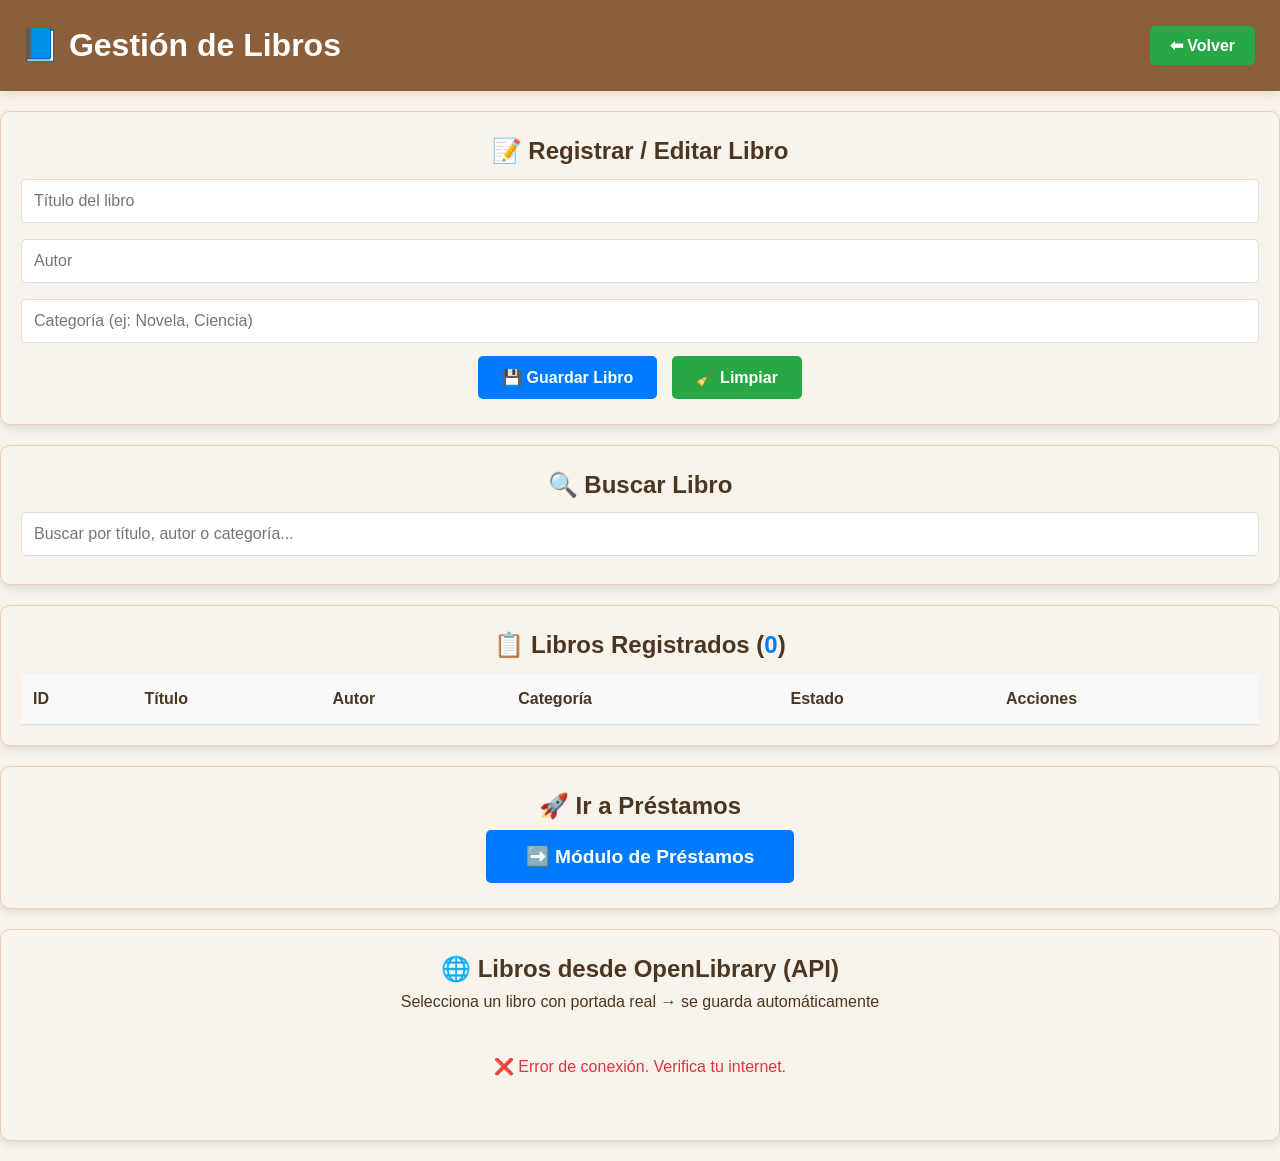
==== modulo2.html @ 36d4b271 "primer commit" ====
<!DOCTYPE html>
<html lang="es">
<head>
    <meta charset="UTF-8">
    <meta name="viewport" content="width=device-width, initial-scale=1.0">
    <title>Módulo 2 - Gestión de Libros</title>
    <link rel="stylesheet" href="css/styles.css">
    <style>
        .loading { text-align: center; padding: 40px; color: #666; font-size: 18px; }
        .card { box-shadow: 0 4px 8px rgba(0,0,0,0.1); padding: 20px; border-radius: 10px; margin: 20px 0; }
        input { width: 100%; padding: 12px; margin: 8px 0; border: 1px solid #ddd; border-radius: 5px; box-sizing: border-box; }
        .btn-login { background: #007bff; color: white; padding: 12px 24px; border: none; border-radius: 5px; cursor: pointer; margin: 5px; font-weight: bold; }
        .btn-login:hover { background: #0056b3; }
        .btn-success { background: #28a745 !important; }
        table { border-collapse: collapse; width: 100%; margin-top: 10px; }
        th, td { padding: 12px; text-align: left; border-bottom: 1px solid #ddd; }
        th { background-color: #f8f9fa; font-weight: bold; }
        .card-grid { display: grid; grid-template-columns: repeat(auto-fit, minmax(180px, 1fr)); gap: 20px; padding: 20px 0; }
        .api-error { color: #dc3545; text-align: center; padding: 40px; }
        #totalLibros { color: #007bff; font-weight: bold; }
    </style>
</head>

<body class="panel-body">
    <header class="panel-header" style="display: flex; justify-content: space-between; align-items: center; padding: 20px;">
        <h1 style="margin: 0;">📘 Gestión de Libros</h1>
        <button class="btn-login btn-success" onclick="volver()" style="padding: 10px 20px;">⬅ Volver</button>
    </header>

    <!-- FORMULARIO -->
    <section class="card">
        <h2>📝 Registrar / Editar Libro</h2>
        <input type="text" id="titulo" placeholder="Título del libro" maxlength="200">
        <input type="text" id="autor" placeholder="Autor" maxlength="100">
        <input type="text" id="categoria" placeholder="Categoría (ej: Novela, Ciencia)" maxlength="50">
        <button class="btn-login" onclick="guardarLibro()">💾 Guardar Libro</button>
        <button class="btn-login btn-success" onclick="limpiar()">🧹 Limpiar</button>
    </section>

    <!-- BUSCADOR -->
    <section class="card">
        <h2>🔍 Buscar Libro</h2>
        <input type="text" id="buscar" placeholder="Buscar por título, autor o categoría..." onkeyup="buscarLibro()">
    </section>

    <!-- TABLA -->
    <section class="card">
        <h2>📋 Libros Registrados (<span id="totalLibros">0</span>)</h2>
        <table id="tablaLibros"></table>
    </section>

    <!-- PRÉSTAMOS -->
    <section class="card" style="text-align:center;">
        <h2>🚀 Ir a Préstamos</h2>
        <button class="btn-login" onclick="irPrestamo()" style="font-size:1.2em;padding:15px 40px;">
            ➡️ Módulo de Préstamos
        </button>
    </section>

    <!-- API OPENLIBRARY -->
    <section class="card">
        <h2>🌐 Libros desde OpenLibrary (API)</h2>
        <p>Selecciona un libro con portada real → se guarda automáticamente</p>
        
        <div id="apiLoading" class="loading">🔄 Conectando con OpenLibrary...</div>
        <div id="apiLibros" class="card-grid" style="display:none;"></div>
        <div id="apiError" class="api-error" style="display:none;"></div>
    </section>

    <script src="js/modulo2.js"></script>
</body>
</html>
---- css/styles.css ----
/* ===================================
ARCHIVO: css/styles.css
Tema Biblioteca - Colores Tierra Clara
=================================== */

/* ================= VARIABLES CSS ================= */
:root {
    --tierra-primary: #8B5E3C;      /* Marrón cálido principal */
    --tierra-secondary: #A67C52;     /* Beige dorado */
    --tierra-light: #F8F3EB;         /* Fondo crema claro */
    --tierra-accent: #E8D1B5;        /* Arena suave */
    --tierra-mute: #D8C0A4;          /* Beige grisáceo */
    --tierra-dark: #6B4226;          /* Marrón oscuro texto */
    --tierra-text: #4B3621;          /* Texto principal */
    
    --shadow-light: rgba(139, 94, 60, 0.15);
    --shadow-medium: rgba(139, 94, 60, 0.25);
    --shadow-dark: rgba(139, 94, 60, 0.35);
}

/* ================= RESET & BASE ================= */
* {
    margin: 0;
    padding: 0;
    box-sizing: border-box;
}

body {
    font-family: 'Segoe UI', Tahoma, Geneva, Verdana, sans-serif;
    background: var(--tierra-light);
    color: var(--tierra-text);
    line-height: 1.6;
}

/* ================= HEADER ================= */
.header,
.panel-header {
    background: var(--tierra-primary);
    color: white;
    padding: 18px 40px;
    display: flex;
    justify-content: space-between;
    align-items: center;
    box-shadow: 0 4px 10px var(--shadow-light);
}

.header nav a {
    color: white;
    text-decoration: none;
    margin-left: 20px;
    font-weight: 600;
    transition: color 0.3s;
}

.header nav a:hover {
    color: var(--tierra-accent);
}

.usuario-box {
    display: flex;
    align-items: center;
    gap: 15px;
}

/* ================= BOTONES ================= */
.btn,
.btn-login,
.btn-salir {
    padding: 14px 28px;
    border: none;
    border-radius: 8px;
    font-weight: bold;
    cursor: pointer;
    text-decoration: none;
    display: inline-block;
    transition: all 0.3s;
    font-size: 16px;
}

.btn,
.btn-login {
    background: var(--tierra-secondary);
    color: white;
}

.btn:hover,
.btn-login:hover {
    background: var(--tierra-primary);
    transform: translateY(-2px);
    box-shadow: 0 8px 20px var(--shadow-medium);
}

.btn-salir {
    background: #D9534F;
    color: white;
    padding: 10px 18px;
}

.btn-salir:hover {
    background: #C9302C;
}

/* ================= HERO & CARRUSEL ================= */
.hero {
    display: grid;
    grid-template-columns: 1fr 1fr;
    gap: 40px;
    padding: 60px 20px;
    max-width: 1400px;
    margin: 0 auto;
    background: linear-gradient(135deg, var(--tierra-light) 0%, var(--tierra-accent) 100%);
    align-items: center;
}

.hero-texto {
    display: flex;
    flex-direction: column;
    justify-content: center;
    padding-right: 20px;
}

.hero-texto h1 {
    font-size: 3em;
    color: var(--tierra-dark);
    margin-bottom: 20px;
    line-height: 1.2;
    text-shadow: 0 2px 4px var(--shadow-light);
}

.hero-texto p {
    font-size: 1.3em;
    color: var(--tierra-mute);
    margin-bottom: 30px;
    line-height: 1.6;
}

.hero-carrusel {
    position: relative;
    height: 500px;
    overflow: hidden;
    border-radius: 20px;
    box-shadow: 0 20px 60px var(--shadow-dark);
}

.slider {
    display: flex;
    height: 100%;
    transition: transform 0.5s ease-in-out;
}

.slide {
    min-width: 100%;
    height: 100%;
    display: flex;
    align-items: center;
    justify-content: center;
    flex-direction: column;
    color: var(--tierra-dark);
    text-align: center;
    padding: 40px;
    box-sizing: border-box;
    background: linear-gradient(135deg, var(--tierra-accent) 0%, var(--tierra-light) 100%);
}

.slide img {
    width: 280px;
    height: 400px;
    object-fit: cover;
    border-radius: 15px;
    box-shadow: 0 20px 40px var(--shadow-dark);
    border: 4px solid var(--tierra-light);
    margin-bottom: 20px;
}

.slide h3 {
    font-size: 1.8em;
    margin: 0 0 10px 0;
    color: var(--tierra-dark);
}

.slide p {
    font-size: 1.1em;
    color: var(--tierra-mute);
    margin: 0;
}

.slider-nav {
    position: absolute;
    top: 50%;
    transform: translateY(-50%);
    background: rgba(248, 243, 235, 0.95);
    border: 2px solid var(--tierra-light);
    color: var(--tierra-dark);
    font-size: 2em;
    padding: 12px 16px;
    cursor: pointer;
    border-radius: 50%;
    transition: all 0.3s;
    backdrop-filter: blur(10px);
    font-weight: bold;
}

.slider-nav:hover {
    background: var(--tierra-light);
    transform: translateY(-50%) scale(1.1);
    box-shadow: 0 10px 25px var(--shadow-medium);
}

.slider-nav.prev { left: 20px; }
.slider-nav.next { right: 20px; }

.slider-dots {
    position: absolute;
    bottom: 25px;
    left: 50%;
    transform: translateX(-50%);
    display: flex;
    gap: 12px;
}

.dot {
    width: 14px;
    height: 14px;
    border-radius: 50%;
    background: rgba(248, 243, 235, 0.8);
    cursor: pointer;
    transition: all 0.3s;
    border: 2px solid var(--tierra-light);
}

.dot.active {
    background: var(--tierra-secondary);
    transform: scale(1.3);
}

/* ================= SECCIONES INFO ================= */
.info {
    display: grid;
    grid-template-columns: repeat(auto-fit, minmax(300px, 1fr));
    gap: 30px;
    max-width: 1200px;
    margin: 80px auto;
    padding: 0 20px;
}

.card {
    background: var(--tierra-light);
    padding: 40px 25px;
    border-radius: 18px;
    box-shadow: 0 10px 30px var(--shadow-light);
    border: 1px solid var(--tierra-accent);
    text-align: center;
    transition: all 0.3s;
}

.card:hover {
    transform: translateY(-8px);
    box-shadow: 0 20px 50px var(--shadow-medium);
}

.card h3 {
    color: var(--tierra-primary);
    font-size: 1.8em;
    margin-bottom: 15px;
}

/* ================= LOGIN ================= */
.login-body {
    min-height: 100vh;
    display: flex;
    justify-content: center;
    align-items: center;
    background: linear-gradient(135deg, var(--tierra-accent) 0%, var(--tierra-light) 100%);
}

.login-container {
    width: 100%;
    max-width: 420px;
}

.login-box {
    background: var(--tierra-light);
    padding: 40px;
    border-radius: 20px;
    box-shadow: 0 15px 40px var(--shadow-medium);
    border: 1px solid var(--tierra-accent);
}

.login-box h1 {
    text-align: center;
    margin-bottom: 30px;
    color: var(--tierra-dark);
}

.tabs {
    display: flex;
    margin-bottom: 25px;
    border-radius: 10px;
    overflow: hidden;
}

.tab {
    flex: 1;
    padding: 14px;
    border: none;
    background: var(--tierra-accent);
    cursor: pointer;
    font-weight: 600;
    color: var(--tierra-dark);
    transition: all 0.3s;
}

.tab.active {
    background: var(--tierra-primary);
    color: white;
}

input {
    width: 100%;
    padding: 15px;
    margin-bottom: 16px;
    border: 2px solid var(--tierra-mute);
    border-radius: 10px;
    outline: none;
    font-size: 16px;
    transition: border-color 0.3s;
}

input:focus {
    border-color: var(--tierra-secondary);
    box-shadow: 0 0 0 3px var(--shadow-light);
}

.volver {
    display: block;
    margin-top: 20px;
    text-align: center;
    text-decoration: none;
    color: var(--tierra-primary);
    font-weight: 600;
}

/* ================= PANEL ================= */
.panel-body {
    background: var(--tierra-light);
}

.bienvenida {
    text-align: center;
    padding: 50px 20px;
}

.bienvenida h2 {
    color: var(--tierra-dark);
    margin-bottom: 15px;
    font-size: 2.2em;
}

.menu-panel {
    display: grid;
    grid-template-columns: repeat(auto-fit, minmax(280px, 1fr));
    gap: 30px;
    padding: 0 50px 80px;
    max-width: 1200px;
    margin: 0 auto;
}

.card-panel {
    background: var(--tierra-light);
    padding: 35px;
    border-radius: 20px;
    text-decoration: none;
    color: var(--tierra-text);
    box-shadow: 0 12px 30px var(--shadow-light);
    border: 1px solid var(--tierra-accent);
    transition: all 0.3s;
}

.card-panel:hover {
    transform: translateY(-10px);
    box-shadow: 0 25px 60px var(--shadow-medium);
}

.card-panel h3 {
    color: var(--tierra-primary);
    margin-bottom: 15px;
    font-size: 1.6em;
}

/* ================= FOOTER ================= */
.footer {
    background: var(--tierra-primary);
    color: var(--tierra-accent);
    text-align: center;
    padding: 25px;
    margin-top: 60px;
}

/* ================= RESPONSIVE ================= */
@media (max-width: 900px) {
    .hero {
        grid-template-columns: 1fr;
        text-align: center;
        padding: 40px 20px;
        gap: 30px;
    }
    
    .hero-texto h1 {
        font-size: 2.2em;
    }
    
    .hero-carrusel {
        height: 350px;
    }
    
    .slide img {
        width: 220px;
        height: 320px;
    }
    
    .header,
    .panel-header {
        flex-direction: column;
        gap: 15px;
        text-align: center;
        padding: 20px;
    }
    
    .menu-panel {
        padding: 0 20px 60px;
        gap: 20px;
    }
    
    .info {
        padding: 0 20px;
        gap: 20px;
    }
}

@media (max-width: 480px) {
    .login-box {
        margin: 20px;
        padding: 25px;
    }
    
    .card,
    .card-panel {
        padding: 25px 20px;
    }
}
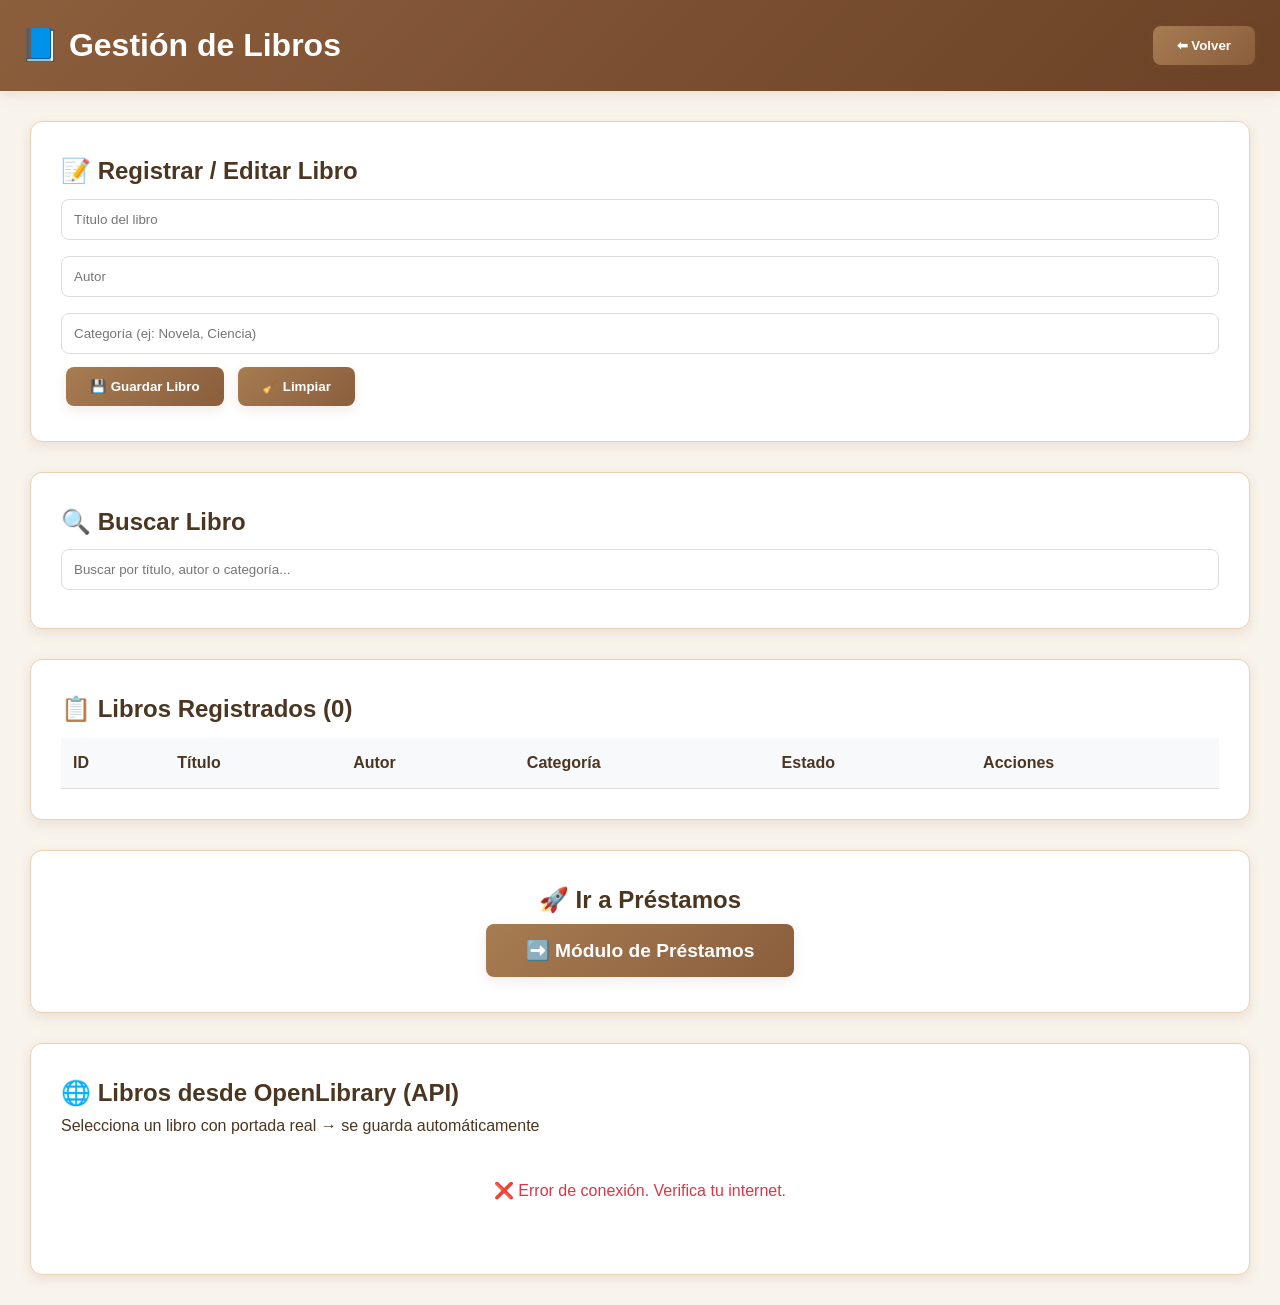
==== commit d7c2af30: "segundo commit" ====
--- a/modulo2.html
+++ b/modulo2.html
@@ -4,35 +4,30 @@
     <meta charset="UTF-8">
     <meta name="viewport" content="width=device-width, initial-scale=1.0">
     <title>Módulo 2 - Gestión de Libros</title>
+
+    <!-- CSS GENERAL -->
     <link rel="stylesheet" href="css/styles.css">
-    <style>
-        .loading { text-align: center; padding: 40px; color: #666; font-size: 18px; }
-        .card { box-shadow: 0 4px 8px rgba(0,0,0,0.1); padding: 20px; border-radius: 10px; margin: 20px 0; }
-        input { width: 100%; padding: 12px; margin: 8px 0; border: 1px solid #ddd; border-radius: 5px; box-sizing: border-box; }
-        .btn-login { background: #007bff; color: white; padding: 12px 24px; border: none; border-radius: 5px; cursor: pointer; margin: 5px; font-weight: bold; }
-        .btn-login:hover { background: #0056b3; }
-        .btn-success { background: #28a745 !important; }
-        table { border-collapse: collapse; width: 100%; margin-top: 10px; }
-        th, td { padding: 12px; text-align: left; border-bottom: 1px solid #ddd; }
-        th { background-color: #f8f9fa; font-weight: bold; }
-        .card-grid { display: grid; grid-template-columns: repeat(auto-fit, minmax(180px, 1fr)); gap: 20px; padding: 20px 0; }
-        .api-error { color: #dc3545; text-align: center; padding: 40px; }
-        #totalLibros { color: #007bff; font-weight: bold; }
-    </style>
+
+    <!-- CSS ESPECÍFICO -->
+    <link rel="stylesheet" href="css/styles.css">
 </head>
 
 <body class="panel-body">
-    <header class="panel-header" style="display: flex; justify-content: space-between; align-items: center; padding: 20px;">
-        <h1 style="margin: 0;">📘 Gestión de Libros</h1>
-        <button class="btn-login btn-success" onclick="volver()" style="padding: 10px 20px;">⬅ Volver</button>
+
+    <!-- HEADER -->
+    <header class="panel-header modulo2-header">
+        <h1>📘 Gestión de Libros</h1>
+        <button class="btn-login btn-success" onclick="volver()">⬅ Volver</button>
     </header>
 
     <!-- FORMULARIO -->
     <section class="card">
         <h2>📝 Registrar / Editar Libro</h2>
+
         <input type="text" id="titulo" placeholder="Título del libro" maxlength="200">
         <input type="text" id="autor" placeholder="Autor" maxlength="100">
         <input type="text" id="categoria" placeholder="Categoría (ej: Novela, Ciencia)" maxlength="50">
+
         <button class="btn-login" onclick="guardarLibro()">💾 Guardar Libro</button>
         <button class="btn-login btn-success" onclick="limpiar()">🧹 Limpiar</button>
     </section>
@@ -50,21 +45,21 @@
     </section>
 
     <!-- PRÉSTAMOS -->
-    <section class="card" style="text-align:center;">
+    <section class="card center">
         <h2>🚀 Ir a Préstamos</h2>
-        <button class="btn-login" onclick="irPrestamo()" style="font-size:1.2em;padding:15px 40px;">
+        <button class="btn-login btn-large" onclick="irPrestamo()">
             ➡️ Módulo de Préstamos
         </button>
     </section>
 
-    <!-- API OPENLIBRARY -->
+    <!-- API -->
     <section class="card">
         <h2>🌐 Libros desde OpenLibrary (API)</h2>
         <p>Selecciona un libro con portada real → se guarda automáticamente</p>
-        
+
         <div id="apiLoading" class="loading">🔄 Conectando con OpenLibrary...</div>
-        <div id="apiLibros" class="card-grid" style="display:none;"></div>
-        <div id="apiError" class="api-error" style="display:none;"></div>
+        <div id="apiLibros" class="card-grid hidden"></div>
+        <div id="apiError" class="api-error hidden"></div>
     </section>
 
     <script src="js/modulo2.js"></script>
--- a/css/styles.css
+++ b/css/styles.css
@@ -1,24 +1,26 @@
 /* ===================================
-ARCHIVO: css/styles.css
-Tema Biblioteca - Colores Tierra Clara
+   TEMA BIBLIOTECA - MEJORADO PRO
 =================================== */
 
-/* ================= VARIABLES CSS ================= */
+/* ================= VARIABLES ================= */
 :root {
-    --tierra-primary: #8B5E3C;      /* Marrón cálido principal */
-    --tierra-secondary: #A67C52;     /* Beige dorado */
-    --tierra-light: #F8F3EB;         /* Fondo crema claro */
-    --tierra-accent: #E8D1B5;        /* Arena suave */
-    --tierra-mute: #D8C0A4;          /* Beige grisáceo */
-    --tierra-dark: #6B4226;          /* Marrón oscuro texto */
-    --tierra-text: #4B3621;          /* Texto principal */
-    
-    --shadow-light: rgba(139, 94, 60, 0.15);
-    --shadow-medium: rgba(139, 94, 60, 0.25);
-    --shadow-dark: rgba(139, 94, 60, 0.35);
-}
-
-/* ================= RESET & BASE ================= */
+    --tierra-primary: #8B5E3C;
+    --tierra-secondary: #A67C52;
+    --tierra-light: #F8F3EB;
+    --tierra-accent: #E8D1B5;
+    --tierra-mute: #D8C0A4;
+    --tierra-dark: #6B4226;
+    --tierra-text: #4B3621;
+
+    --shadow-soft: 0 4px 12px rgba(139, 94, 60, 0.12);
+    --shadow-medium: 0 10px 30px rgba(139, 94, 60, 0.2);
+    --shadow-strong: 0 20px 60px rgba(139, 94, 60, 0.3);
+
+    --radius: 12px;
+    --transition: all 0.3s ease;
+}
+
+/* ================= RESET ================= */
 * {
     margin: 0;
     padding: 0;
@@ -26,7 +28,7 @@
 }
 
 body {
-    font-family: 'Segoe UI', Tahoma, Geneva, Verdana, sans-serif;
+    font-family: 'Segoe UI', sans-serif;
     background: var(--tierra-light);
     color: var(--tierra-text);
     line-height: 1.6;
@@ -35,13 +37,13 @@
 /* ================= HEADER ================= */
 .header,
 .panel-header {
-    background: var(--tierra-primary);
+    background: linear-gradient(135deg, var(--tierra-primary), var(--tierra-dark));
     color: white;
     padding: 18px 40px;
     display: flex;
     justify-content: space-between;
     align-items: center;
-    box-shadow: 0 4px 10px var(--shadow-light);
+    box-shadow: var(--shadow-soft);
 }
 
 .header nav a {
@@ -49,351 +51,184 @@
     text-decoration: none;
     margin-left: 20px;
     font-weight: 600;
-    transition: color 0.3s;
-}
-
-.header nav a:hover {
-    color: var(--tierra-accent);
-}
-
-.usuario-box {
-    display: flex;
-    align-items: center;
-    gap: 15px;
+    position: relative;
+}
+
+.header nav a::after {
+    content: "";
+    position: absolute;
+    bottom: -5px;
+    left: 0;
+    width: 0%;
+    height: 2px;
+    background: var(--tierra-accent);
+    transition: var(--transition);
+}
+
+.header nav a:hover::after {
+    width: 100%;
 }
 
 /* ================= BOTONES ================= */
 .btn,
-.btn-login,
-.btn-salir {
-    padding: 14px 28px;
+.btn-login {
+    background: linear-gradient(135deg, var(--tierra-secondary), var(--tierra-primary));
+    color: white;
+    padding: 12px 24px;
     border: none;
-    border-radius: 8px;
+    border-radius: var(--radius);
+    cursor: pointer;
     font-weight: bold;
-    cursor: pointer;
-    text-decoration: none;
-    display: inline-block;
-    transition: all 0.3s;
-    font-size: 16px;
-}
-
-.btn,
-.btn-login {
-    background: var(--tierra-secondary);
-    color: white;
+    transition: var(--transition);
+    box-shadow: var(--shadow-soft);
 }
 
 .btn:hover,
 .btn-login:hover {
-    background: var(--tierra-primary);
-    transform: translateY(-2px);
-    box-shadow: 0 8px 20px var(--shadow-medium);
+    transform: translateY(-3px);
+    box-shadow: var(--shadow-medium);
 }
 
 .btn-salir {
-    background: #D9534F;
+    background: #c94c4c;
     color: white;
     padding: 10px 18px;
+    border-radius: var(--radius);
+    border: none;
 }
 
 .btn-salir:hover {
-    background: #C9302C;
-}
-
-/* ================= HERO & CARRUSEL ================= */
+    background: #a83c3c;
+}
+
+/* ================= HERO ================= */
 .hero {
     display: grid;
     grid-template-columns: 1fr 1fr;
-    gap: 40px;
-    padding: 60px 20px;
+    gap: 50px;
+    padding: 60px 40px;
     max-width: 1400px;
-    margin: 0 auto;
-    background: linear-gradient(135deg, var(--tierra-light) 0%, var(--tierra-accent) 100%);
+    margin: auto;
     align-items: center;
 }
 
-.hero-texto {
-    display: flex;
-    flex-direction: column;
-    justify-content: center;
-    padding-right: 20px;
-}
-
 .hero-texto h1 {
-    font-size: 3em;
+    font-size: 2.8em;
     color: var(--tierra-dark);
     margin-bottom: 20px;
-    line-height: 1.2;
-    text-shadow: 0 2px 4px var(--shadow-light);
 }
 
 .hero-texto p {
-    font-size: 1.3em;
+    font-size: 1.2em;
     color: var(--tierra-mute);
-    margin-bottom: 30px;
-    line-height: 1.6;
-}
-
+    margin-bottom: 25px;
+}
+
+/* ================= CARRUSEL ================= */
 .hero-carrusel {
-    position: relative;
-    height: 500px;
+    border-radius: 20px;
     overflow: hidden;
-    border-radius: 20px;
-    box-shadow: 0 20px 60px var(--shadow-dark);
-}
-
-.slider {
-    display: flex;
-    height: 100%;
-    transition: transform 0.5s ease-in-out;
+    box-shadow: var(--shadow-strong);
 }
 
 .slide {
-    min-width: 100%;
-    height: 100%;
-    display: flex;
-    align-items: center;
-    justify-content: center;
-    flex-direction: column;
-    color: var(--tierra-dark);
     text-align: center;
-    padding: 40px;
-    box-sizing: border-box;
-    background: linear-gradient(135deg, var(--tierra-accent) 0%, var(--tierra-light) 100%);
+    padding: 30px;
 }
 
 .slide img {
-    width: 280px;
-    height: 400px;
-    object-fit: cover;
+    width: 260px;
+    height: 380px;
     border-radius: 15px;
-    box-shadow: 0 20px 40px var(--shadow-dark);
-    border: 4px solid var(--tierra-light);
-    margin-bottom: 20px;
-}
-
-.slide h3 {
-    font-size: 1.8em;
-    margin: 0 0 10px 0;
-    color: var(--tierra-dark);
-}
-
-.slide p {
-    font-size: 1.1em;
-    color: var(--tierra-mute);
-    margin: 0;
-}
-
-.slider-nav {
-    position: absolute;
-    top: 50%;
-    transform: translateY(-50%);
-    background: rgba(248, 243, 235, 0.95);
-    border: 2px solid var(--tierra-light);
-    color: var(--tierra-dark);
-    font-size: 2em;
-    padding: 12px 16px;
-    cursor: pointer;
-    border-radius: 50%;
-    transition: all 0.3s;
-    backdrop-filter: blur(10px);
-    font-weight: bold;
-}
-
-.slider-nav:hover {
-    background: var(--tierra-light);
-    transform: translateY(-50%) scale(1.1);
-    box-shadow: 0 10px 25px var(--shadow-medium);
-}
-
-.slider-nav.prev { left: 20px; }
-.slider-nav.next { right: 20px; }
-
-.slider-dots {
-    position: absolute;
-    bottom: 25px;
-    left: 50%;
-    transform: translateX(-50%);
-    display: flex;
-    gap: 12px;
-}
-
-.dot {
-    width: 14px;
-    height: 14px;
-    border-radius: 50%;
-    background: rgba(248, 243, 235, 0.8);
-    cursor: pointer;
-    transition: all 0.3s;
-    border: 2px solid var(--tierra-light);
-}
-
-.dot.active {
-    background: var(--tierra-secondary);
-    transform: scale(1.3);
-}
-
-/* ================= SECCIONES INFO ================= */
-.info {
+    box-shadow: var(--shadow-medium);
+    transition: var(--transition);
+}
+
+.slide img:hover {
+    transform: scale(1.05);
+}
+
+/* ================= TARJETAS ================= */
+.card,
+.card-panel {
+    background: white;
+    border-radius: var(--radius);
+    padding: 30px;
+    box-shadow: var(--shadow-soft);
+    transition: var(--transition);
+    border: 1px solid var(--tierra-accent);
+}
+
+.card:hover,
+.card-panel:hover {
+    transform: translateY(-8px);
+    box-shadow: var(--shadow-medium);
+}
+
+.card h3,
+.card-panel h3 {
+    color: var(--tierra-primary);
+    margin-bottom: 10px;
+}
+
+/* ================= GRID ================= */
+.info,
+.menu-panel {
     display: grid;
-    grid-template-columns: repeat(auto-fit, minmax(300px, 1fr));
     gap: 30px;
     max-width: 1200px;
-    margin: 80px auto;
-    padding: 0 20px;
-}
-
-.card {
-    background: var(--tierra-light);
-    padding: 40px 25px;
-    border-radius: 18px;
-    box-shadow: 0 10px 30px var(--shadow-light);
-    border: 1px solid var(--tierra-accent);
-    text-align: center;
-    transition: all 0.3s;
-}
-
-.card:hover {
-    transform: translateY(-8px);
-    box-shadow: 0 20px 50px var(--shadow-medium);
-}
-
-.card h3 {
-    color: var(--tierra-primary);
-    font-size: 1.8em;
-    margin-bottom: 15px;
+    margin: auto;
+}
+
+.info {
+    grid-template-columns: repeat(auto-fit, minmax(280px, 1fr));
+    margin-top: 60px;
+}
+
+.menu-panel {
+    grid-template-columns: repeat(auto-fit, minmax(250px, 1fr));
+    padding: 40px;
 }
 
 /* ================= LOGIN ================= */
 .login-body {
-    min-height: 100vh;
     display: flex;
     justify-content: center;
     align-items: center;
-    background: linear-gradient(135deg, var(--tierra-accent) 0%, var(--tierra-light) 100%);
-}
-
-.login-container {
-    width: 100%;
-    max-width: 420px;
+    min-height: 100vh;
+    background: linear-gradient(135deg, var(--tierra-accent), var(--tierra-light));
 }
 
 .login-box {
-    background: var(--tierra-light);
+    background: white;
     padding: 40px;
-    border-radius: 20px;
-    box-shadow: 0 15px 40px var(--shadow-medium);
-    border: 1px solid var(--tierra-accent);
-}
-
-.login-box h1 {
-    text-align: center;
-    margin-bottom: 30px;
-    color: var(--tierra-dark);
-}
-
-.tabs {
-    display: flex;
-    margin-bottom: 25px;
-    border-radius: 10px;
-    overflow: hidden;
-}
-
-.tab {
-    flex: 1;
+    border-radius: var(--radius);
+    box-shadow: var(--shadow-medium);
+    width: 100%;
+    max-width: 400px;
+}
+
+input {
+    width: 100%;
     padding: 14px;
-    border: none;
-    background: var(--tierra-accent);
-    cursor: pointer;
-    font-weight: 600;
-    color: var(--tierra-dark);
-    transition: all 0.3s;
-}
-
-.tab.active {
-    background: var(--tierra-primary);
-    color: white;
-}
-
-input {
-    width: 100%;
-    padding: 15px;
-    margin-bottom: 16px;
-    border: 2px solid var(--tierra-mute);
-    border-radius: 10px;
+    margin-bottom: 15px;
+    border-radius: var(--radius);
+    border: 1px solid var(--tierra-mute);
+}
+
+input:focus {
     outline: none;
-    font-size: 16px;
-    transition: border-color 0.3s;
-}
-
-input:focus {
     border-color: var(--tierra-secondary);
-    box-shadow: 0 0 0 3px var(--shadow-light);
-}
-
-.volver {
-    display: block;
-    margin-top: 20px;
-    text-align: center;
-    text-decoration: none;
-    color: var(--tierra-primary);
-    font-weight: 600;
-}
-
-/* ================= PANEL ================= */
-.panel-body {
-    background: var(--tierra-light);
-}
-
-.bienvenida {
-    text-align: center;
-    padding: 50px 20px;
-}
-
-.bienvenida h2 {
-    color: var(--tierra-dark);
-    margin-bottom: 15px;
-    font-size: 2.2em;
-}
-
-.menu-panel {
-    display: grid;
-    grid-template-columns: repeat(auto-fit, minmax(280px, 1fr));
-    gap: 30px;
-    padding: 0 50px 80px;
-    max-width: 1200px;
-    margin: 0 auto;
-}
-
-.card-panel {
-    background: var(--tierra-light);
-    padding: 35px;
-    border-radius: 20px;
-    text-decoration: none;
-    color: var(--tierra-text);
-    box-shadow: 0 12px 30px var(--shadow-light);
-    border: 1px solid var(--tierra-accent);
-    transition: all 0.3s;
-}
-
-.card-panel:hover {
-    transform: translateY(-10px);
-    box-shadow: 0 25px 60px var(--shadow-medium);
-}
-
-.card-panel h3 {
-    color: var(--tierra-primary);
-    margin-bottom: 15px;
-    font-size: 1.6em;
+    box-shadow: 0 0 0 2px var(--tierra-accent);
 }
 
 /* ================= FOOTER ================= */
 .footer {
-    background: var(--tierra-primary);
+    background: var(--tierra-dark);
     color: var(--tierra-accent);
     text-align: center;
-    padding: 25px;
-    margin-top: 60px;
+    padding: 20px;
+    margin-top: 50px;
 }
 
 /* ================= RESPONSIVE ================= */
@@ -401,50 +236,192 @@
     .hero {
         grid-template-columns: 1fr;
         text-align: center;
-        padding: 40px 20px;
-        gap: 30px;
     }
-    
+
     .hero-texto h1 {
         font-size: 2.2em;
     }
-    
-    .hero-carrusel {
-        height: 350px;
-    }
-    
-    .slide img {
-        width: 220px;
-        height: 320px;
-    }
-    
+
     .header,
     .panel-header {
         flex-direction: column;
-        gap: 15px;
-        text-align: center;
+        gap: 10px;
+    }
+}
+
+@media (max-width: 500px) {
+    .login-box {
+        margin: 15px;
+        padding: 25px;
+    }
+
+    .card,
+    .card-panel {
         padding: 20px;
     }
-    
-    .menu-panel {
-        padding: 0 20px 60px;
-        gap: 20px;
-    }
-    
-    .info {
-        padding: 0 20px;
-        gap: 20px;
-    }
-}
-
-@media (max-width: 480px) {
-    .login-box {
-        margin: 20px;
-        padding: 25px;
-    }
-    
-    .card,
-    .card-panel {
-        padding: 25px 20px;
-    }
+}
+/* ===============================
+   MODULO 2 - ESTILOS
+=============================== */
+
+/* HEADER */
+.modulo2-header {
+    display: flex;
+    justify-content: space-between;
+    align-items: center;
+    padding: 20px;
+}
+
+/* INPUTS */
+input {
+    width: 100%;
+    padding: 12px;
+    margin: 8px 0;
+    border: 1px solid #ddd;
+    border-radius: 8px;
+    box-sizing: border-box;
+}
+
+/* BOTONES */
+.btn-login {
+    padding: 12px 24px;
+    border-radius: 8px;
+    border: none;
+    cursor: pointer;
+    font-weight: bold;
+    margin: 5px;
+    transition: 0.3s;
+}
+
+.btn-login:hover {
+    transform: translateY(-2px);
+}
+
+/* BOTÓN GRANDE */
+.btn-large {
+    font-size: 1.2em;
+    padding: 15px 40px;
+}
+
+/* CENTRADO */
+.center {
+    text-align: center;
+}
+
+/* TABLA */
+table {
+    width: 100%;
+    border-collapse: collapse;
+    margin-top: 10px;
+}
+
+th, td {
+    padding: 12px;
+    border-bottom: 1px solid #ddd;
+    text-align: left;
+}
+
+th {
+    background-color: #f8f9fa;
+}
+
+/* GRID API */
+.card-grid {
+    display: grid;
+    grid-template-columns: repeat(auto-fit, minmax(180px, 1fr));
+    gap: 20px;
+    padding: 20px 0;
+}
+
+/* LOADING */
+.loading {
+    text-align: center;
+    padding: 40px;
+    color: #666;
+    font-size: 18px;
+}
+
+/* ERROR API */
+.api-error {
+    color: #dc3545;
+    text-align: center;
+    padding: 40px;
+}
+
+/* UTILIDADES */
+.hidden {
+    display: none;
+}
+
+/* TOTAL LIBROS */
+#totalLibros {
+    font-weight: bold;
+}
+
+/* ===============================
+   MODULO 3 - ESTILOS
+=============================== */
+
+/* CONTENEDOR PESTAÑAS */
+.tabs-container {
+    position: fixed;
+    top: 120px;
+    left: 30px;
+    right: 30px;
+    display: flex;
+    background: #f8f9fa;
+    border-radius: 10px 10px 0 0;
+    box-shadow: 0 2px 10px rgba(0,0,0,0.1);
+    z-index: 100;
+}
+
+/* BOTONES PESTAÑAS */
+.tab-btn {
+    flex: 1;
+    padding: 15px;
+    border: none;
+    background: white;
+    font-weight: bold;
+    cursor: pointer;
+    transition: 0.3s;
+}
+
+.tab-btn:first-child {
+    border-radius: 10px 0 0 0;
+}
+
+.tab-btn.active {
+    background: #007bff;
+    color: white;
+}
+
+/* CONTENIDO */
+.tab-content {
+    display: none;
+    margin-top: 180px;
+}
+
+.tab-content.active {
+    display: block;
+}
+
+/* CARD */
+.card {
+    margin: 30px;
+}
+
+/* FORM */
+textarea {
+    width: 100%;
+    padding: 12px;
+    height: 100px;
+    border-radius: 8px;
+    margin-top: 10px;
+}
+
+/* GRID LIBROS */
+.grid-libros {
+    display: grid;
+    grid-template-columns: repeat(auto-fit, minmax(180px, 1fr));
+    gap: 20px;
 }
--- a/css/styles.css
+++ b/css/styles.css
@@ -1,24 +1,26 @@
 /* ===================================
-ARCHIVO: css/styles.css
-Tema Biblioteca - Colores Tierra Clara
+   TEMA BIBLIOTECA - MEJORADO PRO
 =================================== */
 
-/* ================= VARIABLES CSS ================= */
+/* ================= VARIABLES ================= */
 :root {
-    --tierra-primary: #8B5E3C;      /* Marrón cálido principal */
-    --tierra-secondary: #A67C52;     /* Beige dorado */
-    --tierra-light: #F8F3EB;         /* Fondo crema claro */
-    --tierra-accent: #E8D1B5;        /* Arena suave */
-    --tierra-mute: #D8C0A4;          /* Beige grisáceo */
-    --tierra-dark: #6B4226;          /* Marrón oscuro texto */
-    --tierra-text: #4B3621;          /* Texto principal */
-    
-    --shadow-light: rgba(139, 94, 60, 0.15);
-    --shadow-medium: rgba(139, 94, 60, 0.25);
-    --shadow-dark: rgba(139, 94, 60, 0.35);
-}
-
-/* ================= RESET & BASE ================= */
+    --tierra-primary: #8B5E3C;
+    --tierra-secondary: #A67C52;
+    --tierra-light: #F8F3EB;
+    --tierra-accent: #E8D1B5;
+    --tierra-mute: #D8C0A4;
+    --tierra-dark: #6B4226;
+    --tierra-text: #4B3621;
+
+    --shadow-soft: 0 4px 12px rgba(139, 94, 60, 0.12);
+    --shadow-medium: 0 10px 30px rgba(139, 94, 60, 0.2);
+    --shadow-strong: 0 20px 60px rgba(139, 94, 60, 0.3);
+
+    --radius: 12px;
+    --transition: all 0.3s ease;
+}
+
+/* ================= RESET ================= */
 * {
     margin: 0;
     padding: 0;
@@ -26,7 +28,7 @@
 }
 
 body {
-    font-family: 'Segoe UI', Tahoma, Geneva, Verdana, sans-serif;
+    font-family: 'Segoe UI', sans-serif;
     background: var(--tierra-light);
     color: var(--tierra-text);
     line-height: 1.6;
@@ -35,13 +37,13 @@
 /* ================= HEADER ================= */
 .header,
 .panel-header {
-    background: var(--tierra-primary);
+    background: linear-gradient(135deg, var(--tierra-primary), var(--tierra-dark));
     color: white;
     padding: 18px 40px;
     display: flex;
     justify-content: space-between;
     align-items: center;
-    box-shadow: 0 4px 10px var(--shadow-light);
+    box-shadow: var(--shadow-soft);
 }
 
 .header nav a {
@@ -49,351 +51,184 @@
     text-decoration: none;
     margin-left: 20px;
     font-weight: 600;
-    transition: color 0.3s;
-}
-
-.header nav a:hover {
-    color: var(--tierra-accent);
-}
-
-.usuario-box {
-    display: flex;
-    align-items: center;
-    gap: 15px;
+    position: relative;
+}
+
+.header nav a::after {
+    content: "";
+    position: absolute;
+    bottom: -5px;
+    left: 0;
+    width: 0%;
+    height: 2px;
+    background: var(--tierra-accent);
+    transition: var(--transition);
+}
+
+.header nav a:hover::after {
+    width: 100%;
 }
 
 /* ================= BOTONES ================= */
 .btn,
-.btn-login,
-.btn-salir {
-    padding: 14px 28px;
+.btn-login {
+    background: linear-gradient(135deg, var(--tierra-secondary), var(--tierra-primary));
+    color: white;
+    padding: 12px 24px;
     border: none;
-    border-radius: 8px;
+    border-radius: var(--radius);
+    cursor: pointer;
     font-weight: bold;
-    cursor: pointer;
-    text-decoration: none;
-    display: inline-block;
-    transition: all 0.3s;
-    font-size: 16px;
-}
-
-.btn,
-.btn-login {
-    background: var(--tierra-secondary);
-    color: white;
+    transition: var(--transition);
+    box-shadow: var(--shadow-soft);
 }
 
 .btn:hover,
 .btn-login:hover {
-    background: var(--tierra-primary);
-    transform: translateY(-2px);
-    box-shadow: 0 8px 20px var(--shadow-medium);
+    transform: translateY(-3px);
+    box-shadow: var(--shadow-medium);
 }
 
 .btn-salir {
-    background: #D9534F;
+    background: #c94c4c;
     color: white;
     padding: 10px 18px;
+    border-radius: var(--radius);
+    border: none;
 }
 
 .btn-salir:hover {
-    background: #C9302C;
-}
-
-/* ================= HERO & CARRUSEL ================= */
+    background: #a83c3c;
+}
+
+/* ================= HERO ================= */
 .hero {
     display: grid;
     grid-template-columns: 1fr 1fr;
-    gap: 40px;
-    padding: 60px 20px;
+    gap: 50px;
+    padding: 60px 40px;
     max-width: 1400px;
-    margin: 0 auto;
-    background: linear-gradient(135deg, var(--tierra-light) 0%, var(--tierra-accent) 100%);
+    margin: auto;
     align-items: center;
 }
 
-.hero-texto {
-    display: flex;
-    flex-direction: column;
-    justify-content: center;
-    padding-right: 20px;
-}
-
 .hero-texto h1 {
-    font-size: 3em;
+    font-size: 2.8em;
     color: var(--tierra-dark);
     margin-bottom: 20px;
-    line-height: 1.2;
-    text-shadow: 0 2px 4px var(--shadow-light);
 }
 
 .hero-texto p {
-    font-size: 1.3em;
+    font-size: 1.2em;
     color: var(--tierra-mute);
-    margin-bottom: 30px;
-    line-height: 1.6;
-}
-
+    margin-bottom: 25px;
+}
+
+/* ================= CARRUSEL ================= */
 .hero-carrusel {
-    position: relative;
-    height: 500px;
+    border-radius: 20px;
     overflow: hidden;
-    border-radius: 20px;
-    box-shadow: 0 20px 60px var(--shadow-dark);
-}
-
-.slider {
-    display: flex;
-    height: 100%;
-    transition: transform 0.5s ease-in-out;
+    box-shadow: var(--shadow-strong);
 }
 
 .slide {
-    min-width: 100%;
-    height: 100%;
-    display: flex;
-    align-items: center;
-    justify-content: center;
-    flex-direction: column;
-    color: var(--tierra-dark);
     text-align: center;
-    padding: 40px;
-    box-sizing: border-box;
-    background: linear-gradient(135deg, var(--tierra-accent) 0%, var(--tierra-light) 100%);
+    padding: 30px;
 }
 
 .slide img {
-    width: 280px;
-    height: 400px;
-    object-fit: cover;
+    width: 260px;
+    height: 380px;
     border-radius: 15px;
-    box-shadow: 0 20px 40px var(--shadow-dark);
-    border: 4px solid var(--tierra-light);
-    margin-bottom: 20px;
-}
-
-.slide h3 {
-    font-size: 1.8em;
-    margin: 0 0 10px 0;
-    color: var(--tierra-dark);
-}
-
-.slide p {
-    font-size: 1.1em;
-    color: var(--tierra-mute);
-    margin: 0;
-}
-
-.slider-nav {
-    position: absolute;
-    top: 50%;
-    transform: translateY(-50%);
-    background: rgba(248, 243, 235, 0.95);
-    border: 2px solid var(--tierra-light);
-    color: var(--tierra-dark);
-    font-size: 2em;
-    padding: 12px 16px;
-    cursor: pointer;
-    border-radius: 50%;
-    transition: all 0.3s;
-    backdrop-filter: blur(10px);
-    font-weight: bold;
-}
-
-.slider-nav:hover {
-    background: var(--tierra-light);
-    transform: translateY(-50%) scale(1.1);
-    box-shadow: 0 10px 25px var(--shadow-medium);
-}
-
-.slider-nav.prev { left: 20px; }
-.slider-nav.next { right: 20px; }
-
-.slider-dots {
-    position: absolute;
-    bottom: 25px;
-    left: 50%;
-    transform: translateX(-50%);
-    display: flex;
-    gap: 12px;
-}
-
-.dot {
-    width: 14px;
-    height: 14px;
-    border-radius: 50%;
-    background: rgba(248, 243, 235, 0.8);
-    cursor: pointer;
-    transition: all 0.3s;
-    border: 2px solid var(--tierra-light);
-}
-
-.dot.active {
-    background: var(--tierra-secondary);
-    transform: scale(1.3);
-}
-
-/* ================= SECCIONES INFO ================= */
-.info {
+    box-shadow: var(--shadow-medium);
+    transition: var(--transition);
+}
+
+.slide img:hover {
+    transform: scale(1.05);
+}
+
+/* ================= TARJETAS ================= */
+.card,
+.card-panel {
+    background: white;
+    border-radius: var(--radius);
+    padding: 30px;
+    box-shadow: var(--shadow-soft);
+    transition: var(--transition);
+    border: 1px solid var(--tierra-accent);
+}
+
+.card:hover,
+.card-panel:hover {
+    transform: translateY(-8px);
+    box-shadow: var(--shadow-medium);
+}
+
+.card h3,
+.card-panel h3 {
+    color: var(--tierra-primary);
+    margin-bottom: 10px;
+}
+
+/* ================= GRID ================= */
+.info,
+.menu-panel {
     display: grid;
-    grid-template-columns: repeat(auto-fit, minmax(300px, 1fr));
     gap: 30px;
     max-width: 1200px;
-    margin: 80px auto;
-    padding: 0 20px;
-}
-
-.card {
-    background: var(--tierra-light);
-    padding: 40px 25px;
-    border-radius: 18px;
-    box-shadow: 0 10px 30px var(--shadow-light);
-    border: 1px solid var(--tierra-accent);
-    text-align: center;
-    transition: all 0.3s;
-}
-
-.card:hover {
-    transform: translateY(-8px);
-    box-shadow: 0 20px 50px var(--shadow-medium);
-}
-
-.card h3 {
-    color: var(--tierra-primary);
-    font-size: 1.8em;
-    margin-bottom: 15px;
+    margin: auto;
+}
+
+.info {
+    grid-template-columns: repeat(auto-fit, minmax(280px, 1fr));
+    margin-top: 60px;
+}
+
+.menu-panel {
+    grid-template-columns: repeat(auto-fit, minmax(250px, 1fr));
+    padding: 40px;
 }
 
 /* ================= LOGIN ================= */
 .login-body {
-    min-height: 100vh;
     display: flex;
     justify-content: center;
     align-items: center;
-    background: linear-gradient(135deg, var(--tierra-accent) 0%, var(--tierra-light) 100%);
-}
-
-.login-container {
-    width: 100%;
-    max-width: 420px;
+    min-height: 100vh;
+    background: linear-gradient(135deg, var(--tierra-accent), var(--tierra-light));
 }
 
 .login-box {
-    background: var(--tierra-light);
+    background: white;
     padding: 40px;
-    border-radius: 20px;
-    box-shadow: 0 15px 40px var(--shadow-medium);
-    border: 1px solid var(--tierra-accent);
-}
-
-.login-box h1 {
-    text-align: center;
-    margin-bottom: 30px;
-    color: var(--tierra-dark);
-}
-
-.tabs {
-    display: flex;
-    margin-bottom: 25px;
-    border-radius: 10px;
-    overflow: hidden;
-}
-
-.tab {
-    flex: 1;
+    border-radius: var(--radius);
+    box-shadow: var(--shadow-medium);
+    width: 100%;
+    max-width: 400px;
+}
+
+input {
+    width: 100%;
     padding: 14px;
-    border: none;
-    background: var(--tierra-accent);
-    cursor: pointer;
-    font-weight: 600;
-    color: var(--tierra-dark);
-    transition: all 0.3s;
-}
-
-.tab.active {
-    background: var(--tierra-primary);
-    color: white;
-}
-
-input {
-    width: 100%;
-    padding: 15px;
-    margin-bottom: 16px;
-    border: 2px solid var(--tierra-mute);
-    border-radius: 10px;
+    margin-bottom: 15px;
+    border-radius: var(--radius);
+    border: 1px solid var(--tierra-mute);
+}
+
+input:focus {
     outline: none;
-    font-size: 16px;
-    transition: border-color 0.3s;
-}
-
-input:focus {
     border-color: var(--tierra-secondary);
-    box-shadow: 0 0 0 3px var(--shadow-light);
-}
-
-.volver {
-    display: block;
-    margin-top: 20px;
-    text-align: center;
-    text-decoration: none;
-    color: var(--tierra-primary);
-    font-weight: 600;
-}
-
-/* ================= PANEL ================= */
-.panel-body {
-    background: var(--tierra-light);
-}
-
-.bienvenida {
-    text-align: center;
-    padding: 50px 20px;
-}
-
-.bienvenida h2 {
-    color: var(--tierra-dark);
-    margin-bottom: 15px;
-    font-size: 2.2em;
-}
-
-.menu-panel {
-    display: grid;
-    grid-template-columns: repeat(auto-fit, minmax(280px, 1fr));
-    gap: 30px;
-    padding: 0 50px 80px;
-    max-width: 1200px;
-    margin: 0 auto;
-}
-
-.card-panel {
-    background: var(--tierra-light);
-    padding: 35px;
-    border-radius: 20px;
-    text-decoration: none;
-    color: var(--tierra-text);
-    box-shadow: 0 12px 30px var(--shadow-light);
-    border: 1px solid var(--tierra-accent);
-    transition: all 0.3s;
-}
-
-.card-panel:hover {
-    transform: translateY(-10px);
-    box-shadow: 0 25px 60px var(--shadow-medium);
-}
-
-.card-panel h3 {
-    color: var(--tierra-primary);
-    margin-bottom: 15px;
-    font-size: 1.6em;
+    box-shadow: 0 0 0 2px var(--tierra-accent);
 }
 
 /* ================= FOOTER ================= */
 .footer {
-    background: var(--tierra-primary);
+    background: var(--tierra-dark);
     color: var(--tierra-accent);
     text-align: center;
-    padding: 25px;
-    margin-top: 60px;
+    padding: 20px;
+    margin-top: 50px;
 }
 
 /* ================= RESPONSIVE ================= */
@@ -401,50 +236,192 @@
     .hero {
         grid-template-columns: 1fr;
         text-align: center;
-        padding: 40px 20px;
-        gap: 30px;
     }
-    
+
     .hero-texto h1 {
         font-size: 2.2em;
     }
-    
-    .hero-carrusel {
-        height: 350px;
-    }
-    
-    .slide img {
-        width: 220px;
-        height: 320px;
-    }
-    
+
     .header,
     .panel-header {
         flex-direction: column;
-        gap: 15px;
-        text-align: center;
+        gap: 10px;
+    }
+}
+
+@media (max-width: 500px) {
+    .login-box {
+        margin: 15px;
+        padding: 25px;
+    }
+
+    .card,
+    .card-panel {
         padding: 20px;
     }
-    
-    .menu-panel {
-        padding: 0 20px 60px;
-        gap: 20px;
-    }
-    
-    .info {
-        padding: 0 20px;
-        gap: 20px;
-    }
-}
-
-@media (max-width: 480px) {
-    .login-box {
-        margin: 20px;
-        padding: 25px;
-    }
-    
-    .card,
-    .card-panel {
-        padding: 25px 20px;
-    }
+}
+/* ===============================
+   MODULO 2 - ESTILOS
+=============================== */
+
+/* HEADER */
+.modulo2-header {
+    display: flex;
+    justify-content: space-between;
+    align-items: center;
+    padding: 20px;
+}
+
+/* INPUTS */
+input {
+    width: 100%;
+    padding: 12px;
+    margin: 8px 0;
+    border: 1px solid #ddd;
+    border-radius: 8px;
+    box-sizing: border-box;
+}
+
+/* BOTONES */
+.btn-login {
+    padding: 12px 24px;
+    border-radius: 8px;
+    border: none;
+    cursor: pointer;
+    font-weight: bold;
+    margin: 5px;
+    transition: 0.3s;
+}
+
+.btn-login:hover {
+    transform: translateY(-2px);
+}
+
+/* BOTÓN GRANDE */
+.btn-large {
+    font-size: 1.2em;
+    padding: 15px 40px;
+}
+
+/* CENTRADO */
+.center {
+    text-align: center;
+}
+
+/* TABLA */
+table {
+    width: 100%;
+    border-collapse: collapse;
+    margin-top: 10px;
+}
+
+th, td {
+    padding: 12px;
+    border-bottom: 1px solid #ddd;
+    text-align: left;
+}
+
+th {
+    background-color: #f8f9fa;
+}
+
+/* GRID API */
+.card-grid {
+    display: grid;
+    grid-template-columns: repeat(auto-fit, minmax(180px, 1fr));
+    gap: 20px;
+    padding: 20px 0;
+}
+
+/* LOADING */
+.loading {
+    text-align: center;
+    padding: 40px;
+    color: #666;
+    font-size: 18px;
+}
+
+/* ERROR API */
+.api-error {
+    color: #dc3545;
+    text-align: center;
+    padding: 40px;
+}
+
+/* UTILIDADES */
+.hidden {
+    display: none;
+}
+
+/* TOTAL LIBROS */
+#totalLibros {
+    font-weight: bold;
+}
+
+/* ===============================
+   MODULO 3 - ESTILOS
+=============================== */
+
+/* CONTENEDOR PESTAÑAS */
+.tabs-container {
+    position: fixed;
+    top: 120px;
+    left: 30px;
+    right: 30px;
+    display: flex;
+    background: #f8f9fa;
+    border-radius: 10px 10px 0 0;
+    box-shadow: 0 2px 10px rgba(0,0,0,0.1);
+    z-index: 100;
+}
+
+/* BOTONES PESTAÑAS */
+.tab-btn {
+    flex: 1;
+    padding: 15px;
+    border: none;
+    background: white;
+    font-weight: bold;
+    cursor: pointer;
+    transition: 0.3s;
+}
+
+.tab-btn:first-child {
+    border-radius: 10px 0 0 0;
+}
+
+.tab-btn.active {
+    background: #007bff;
+    color: white;
+}
+
+/* CONTENIDO */
+.tab-content {
+    display: none;
+    margin-top: 180px;
+}
+
+.tab-content.active {
+    display: block;
+}
+
+/* CARD */
+.card {
+    margin: 30px;
+}
+
+/* FORM */
+textarea {
+    width: 100%;
+    padding: 12px;
+    height: 100px;
+    border-radius: 8px;
+    margin-top: 10px;
+}
+
+/* GRID LIBROS */
+.grid-libros {
+    display: grid;
+    grid-template-columns: repeat(auto-fit, minmax(180px, 1fr));
+    gap: 20px;
 }
